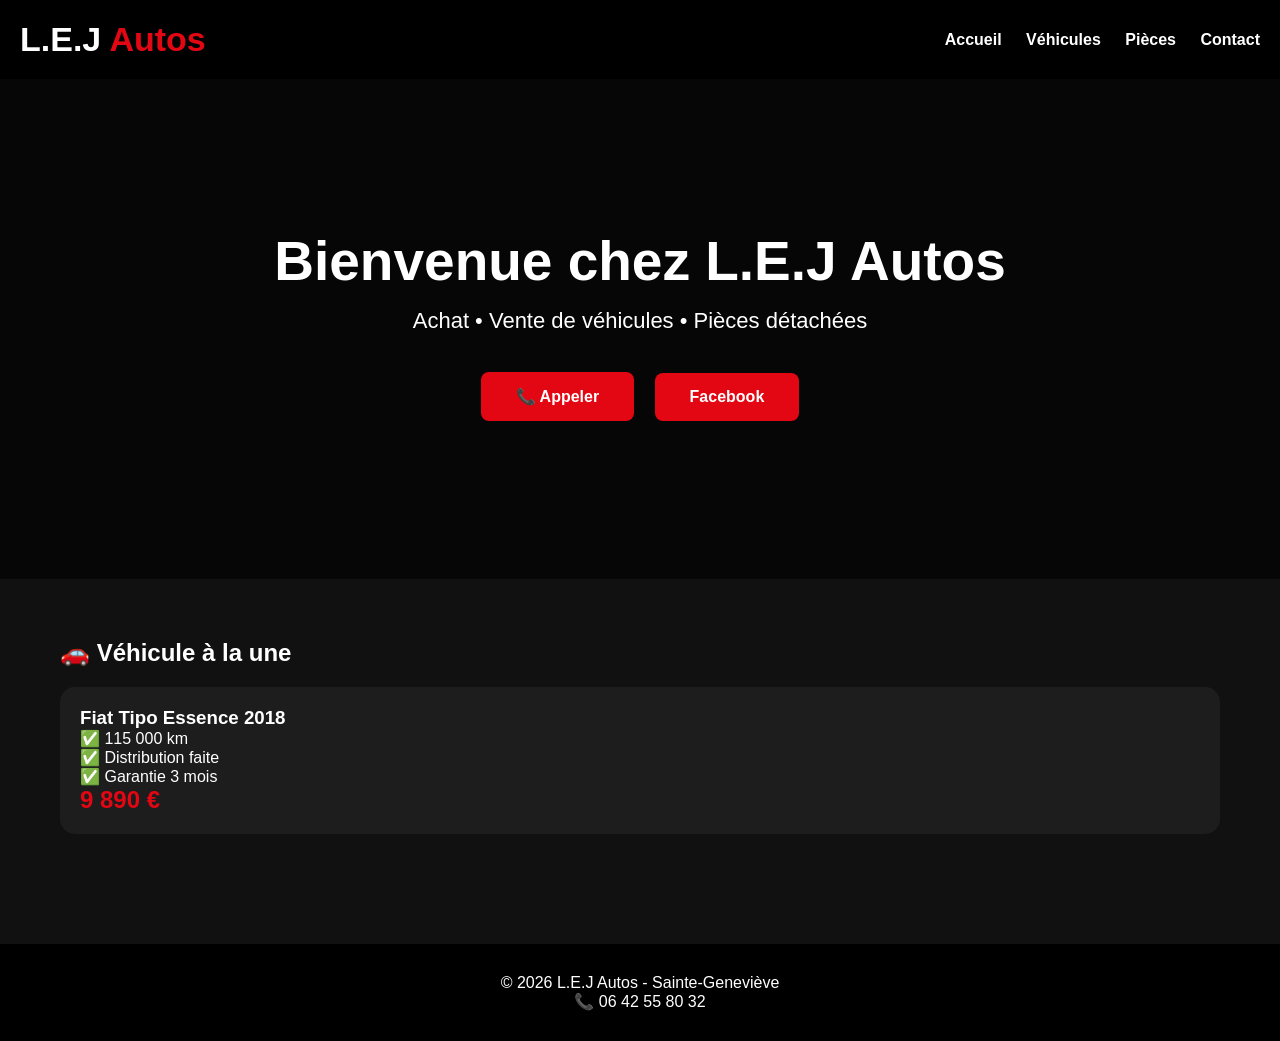
==== index.html @ 6880ef49 "Update index.html" ====
<!DOCTYPE html>
<html lang="fr">
<head>
<meta charset="UTF-8">
<meta name="viewport" content="width=device-width, initial-scale=1.0">
<title>L.E.J Autos</title>

<style>
*{
margin:0;
padding:0;
box-sizing:border-box;
font-family:Arial,Helvetica,sans-serif;
}

body{
background:#111;
color:white;
}

header{
background:#000;
padding:20px;
display:flex;
justify-content:space-between;
align-items:center;
}

.logo{
font-size:34px;
font-weight:bold;
color:#fff;
}

.logo span{
color:#e30613;
}

nav a{
color:white;
text-decoration:none;
margin-left:20px;
font-weight:bold;
}

.hero{
height:500px;
background:linear-gradient(rgba(0,0,0,.65),rgba(0,0,0,.65)),url("https://images.unsplash.com/photo-1503376780353-7e6692767b70?w=1600");
background-size:cover;
background-position:center;
display:flex;
justify-content:center;
align-items:center;
text-align:center;
padding:20px;
}

.hero h1{
font-size:55px;
margin-bottom:15px;
}

.hero p{
font-size:22px;
margin-bottom:30px;
}

.btn{
display:inline-block;
padding:15px 35px;
background:#e30613;
color:white;
text-decoration:none;
border-radius:8px;
font-weight:bold;
margin:8px;
}

.section{
padding:60px 20px;
max-width:1200px;
margin:auto;
}

.card{
background:#1d1d1d;
padding:20px;
border-radius:15px;
margin-top:20px;
}

footer{
background:#000;
padding:30px;
text-align:center;
margin-top:50px;
}
</style>

</head>

<body>

<header>

<div class="logo">L.E.J <span>Autos</span></div>

<nav>
<a href="#">Accueil</a>
<a href="#">Véhicules</a>
<a href="#">Pièces</a>
<a href="#">Contact</a>
</nav>

</header>

<section class="hero">

<div>

<h1>Bienvenue chez L.E.J Autos</h1>

<p>Achat • Vente de véhicules • Pièces détachées</p>

<a class="btn" href="tel:0642558032">📞 Appeler</a>

<a class="btn" href="https://www.facebook.com/share/1E5sN2Ahiv/?mibextid=wwXIfr">Facebook</a>

</div>

</section>

<section class="section">

<h2>🚗 Véhicule à la une</h2>

<div class="card">

<h3>Fiat Tipo Essence 2018</h3>

<p>✅ 115 000 km</p>

<p>✅ Distribution faite</p>

<p>✅ Garantie 3 mois</p>

<h2 style="color:#e30613;">9 890 €</h2>

</div>

</section>

<footer>

<p>© 2026 L.E.J Autos - Sainte-Geneviève</p>

<p>📞 06 42 55 80 32</p>

</footer>

</body>
</html>
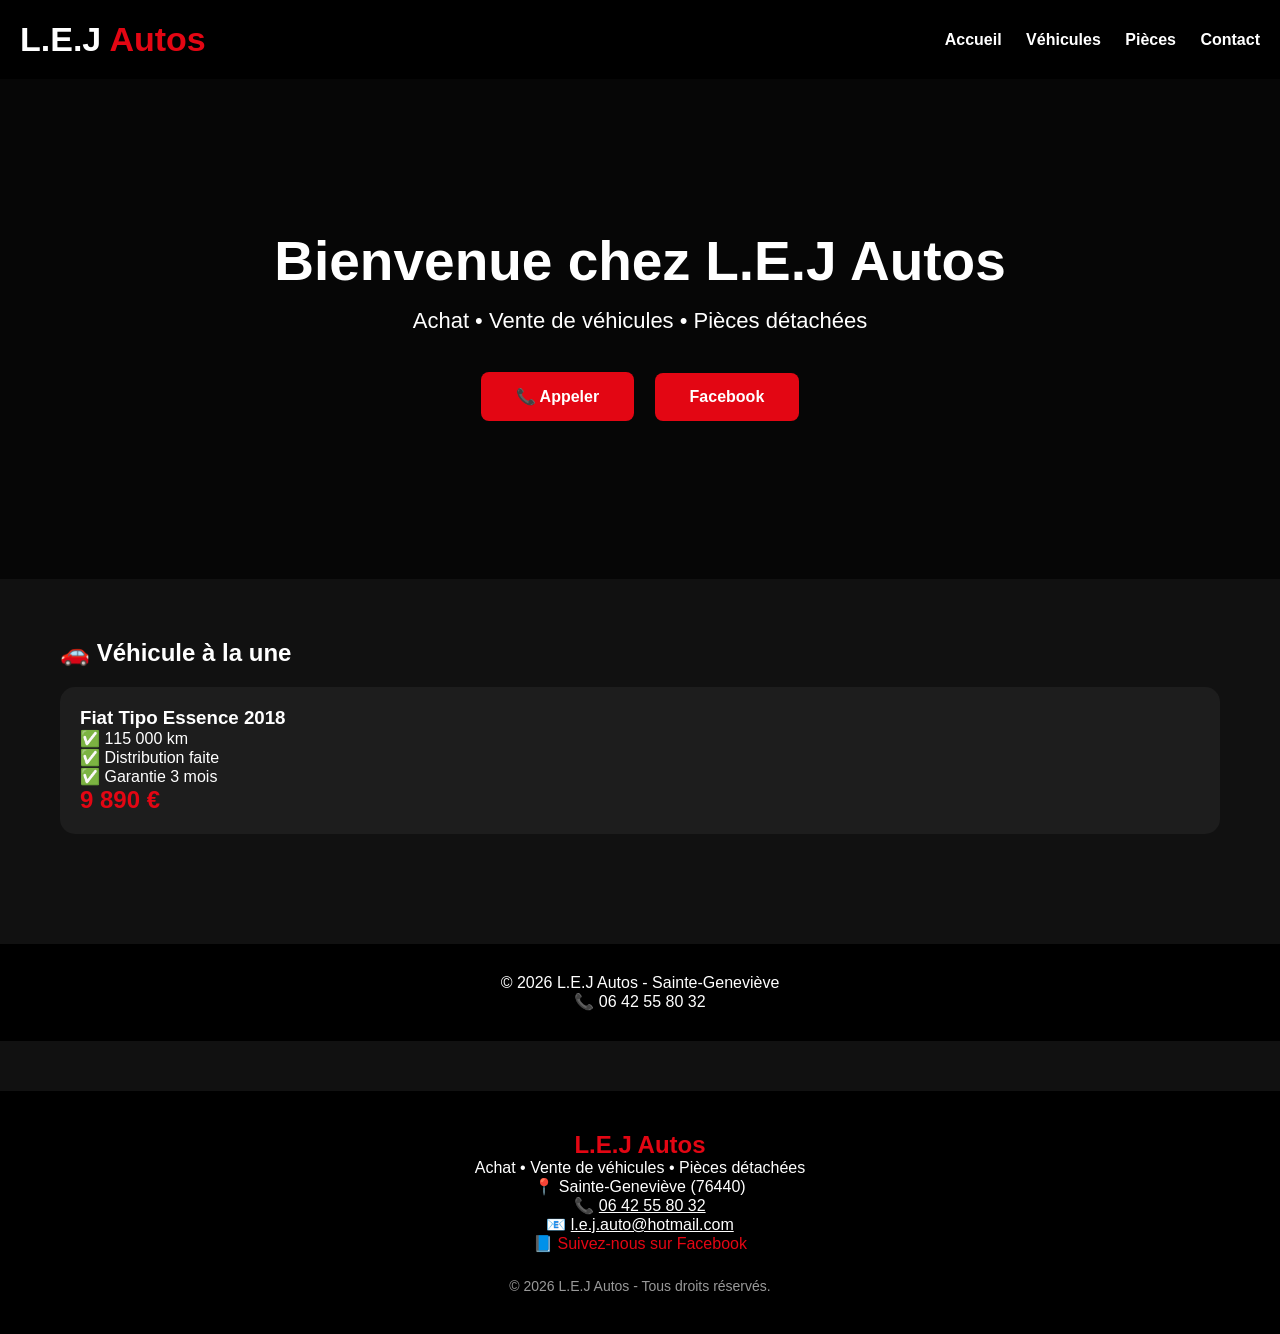
==== commit 8808cdca: "Update index.html" ====
--- a/index.html
+++ b/index.html
@@ -106,10 +106,10 @@
 <div class="logo">L.E.J <span>Autos</span></div>
 
 <nav>
-<a href="#">Accueil</a>
-<a href="#">Véhicules</a>
-<a href="#">Pièces</a>
-<a href="#">Contact</a>
+<a href="index.html">Accueil</a>
+<a href="vehicules.html">Véhicules</a>
+<a href="pieces.html">Pièces</a>
+<a href="contact.html">Contact</a>
 </nav>
 
 </header>
@@ -157,6 +157,28 @@
 <p>📞 06 42 55 80 32</p>
 
 </footer>
+<footer style="background:#000;color:white;padding:40px;text-align:center;margin-top:50px;">
 
+<h2 style="color:#e30613;">L.E.J Autos</h2>
+
+<p>Achat • Vente de véhicules • Pièces détachées</p>
+
+<p>📍 Sainte-Geneviève (76440)</p>
+
+<p>📞 <a href="tel:0642558032" style="color:white;">06 42 55 80 32</a></p>
+
+<p>📧 <a href="mailto:l.e.j.auto@hotmail.com" style="color:white;">l.e.j.auto@hotmail.com</a></p>
+
+<p>
+<a href="https://www.facebook.com/share/1E5sN2Ahiv/?mibextid=wwXIfr" style="color:#e30613;text-decoration:none;">
+📘 Suivez-nous sur Facebook
+</a>
+</p>
+
+<p style="margin-top:25px;font-size:14px;color:#999;">
+© 2026 L.E.J Autos - Tous droits réservés.
+</p>
+
+</footer>
 </body>
 </html>
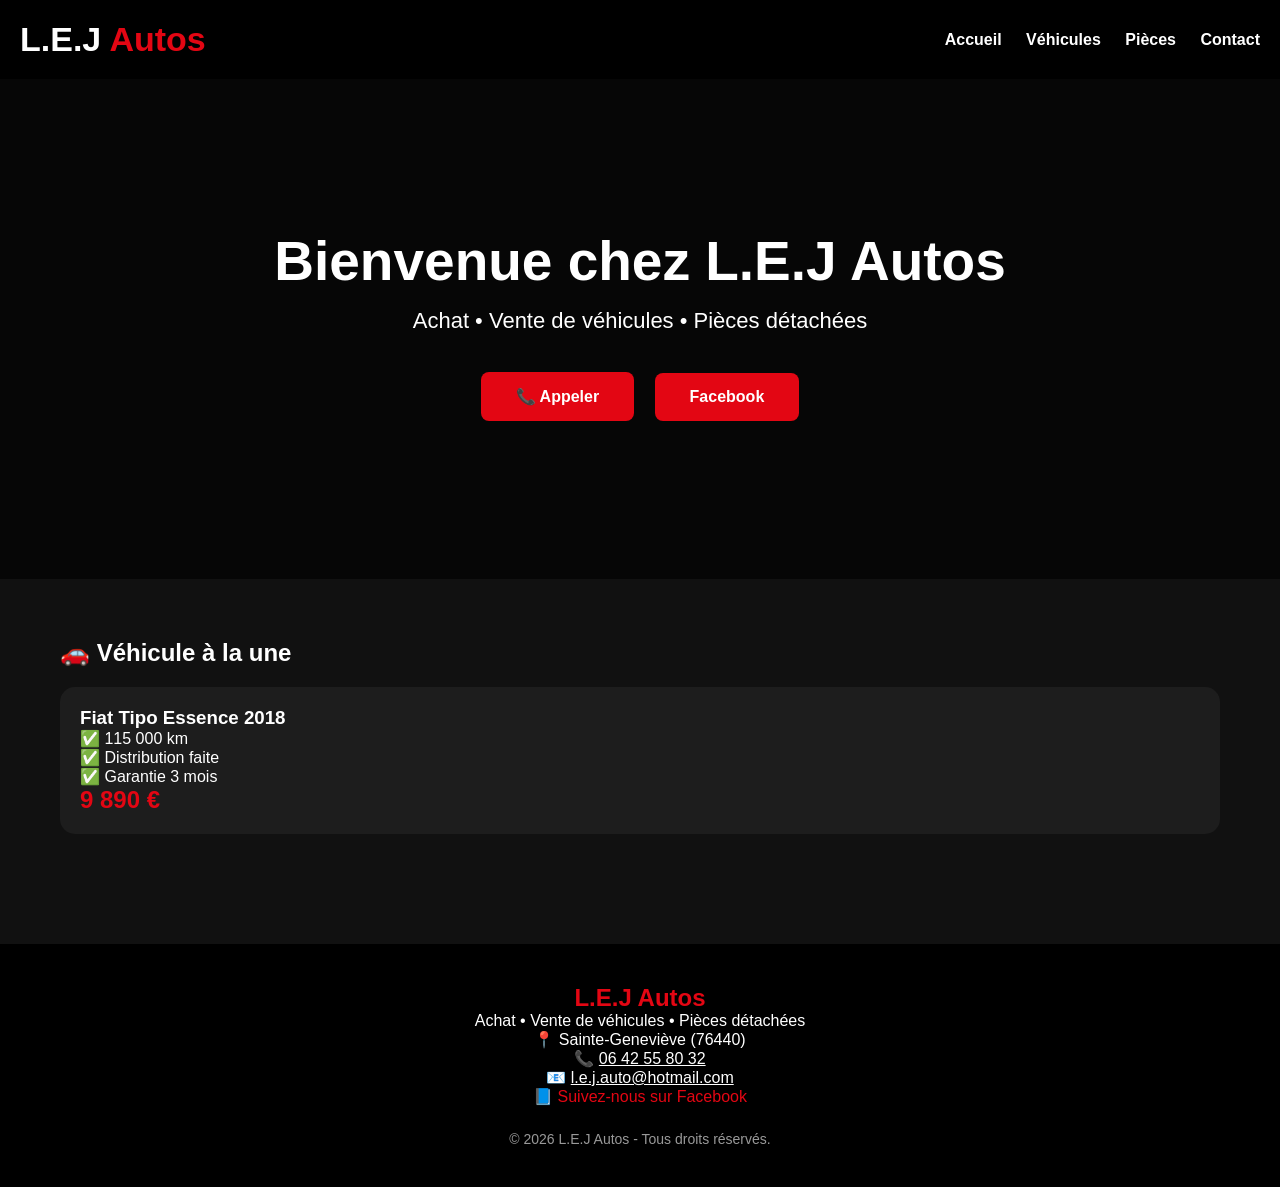
==== commit 30bb24ff: "Update index.html" ====
--- a/index.html
+++ b/index.html
@@ -150,13 +150,6 @@
 
 </section>
 
-<footer>
-
-<p>© 2026 L.E.J Autos - Sainte-Geneviève</p>
-
-<p>📞 06 42 55 80 32</p>
-
-</footer>
 <footer style="background:#000;color:white;padding:40px;text-align:center;margin-top:50px;">
 
 <h2 style="color:#e30613;">L.E.J Autos</h2>
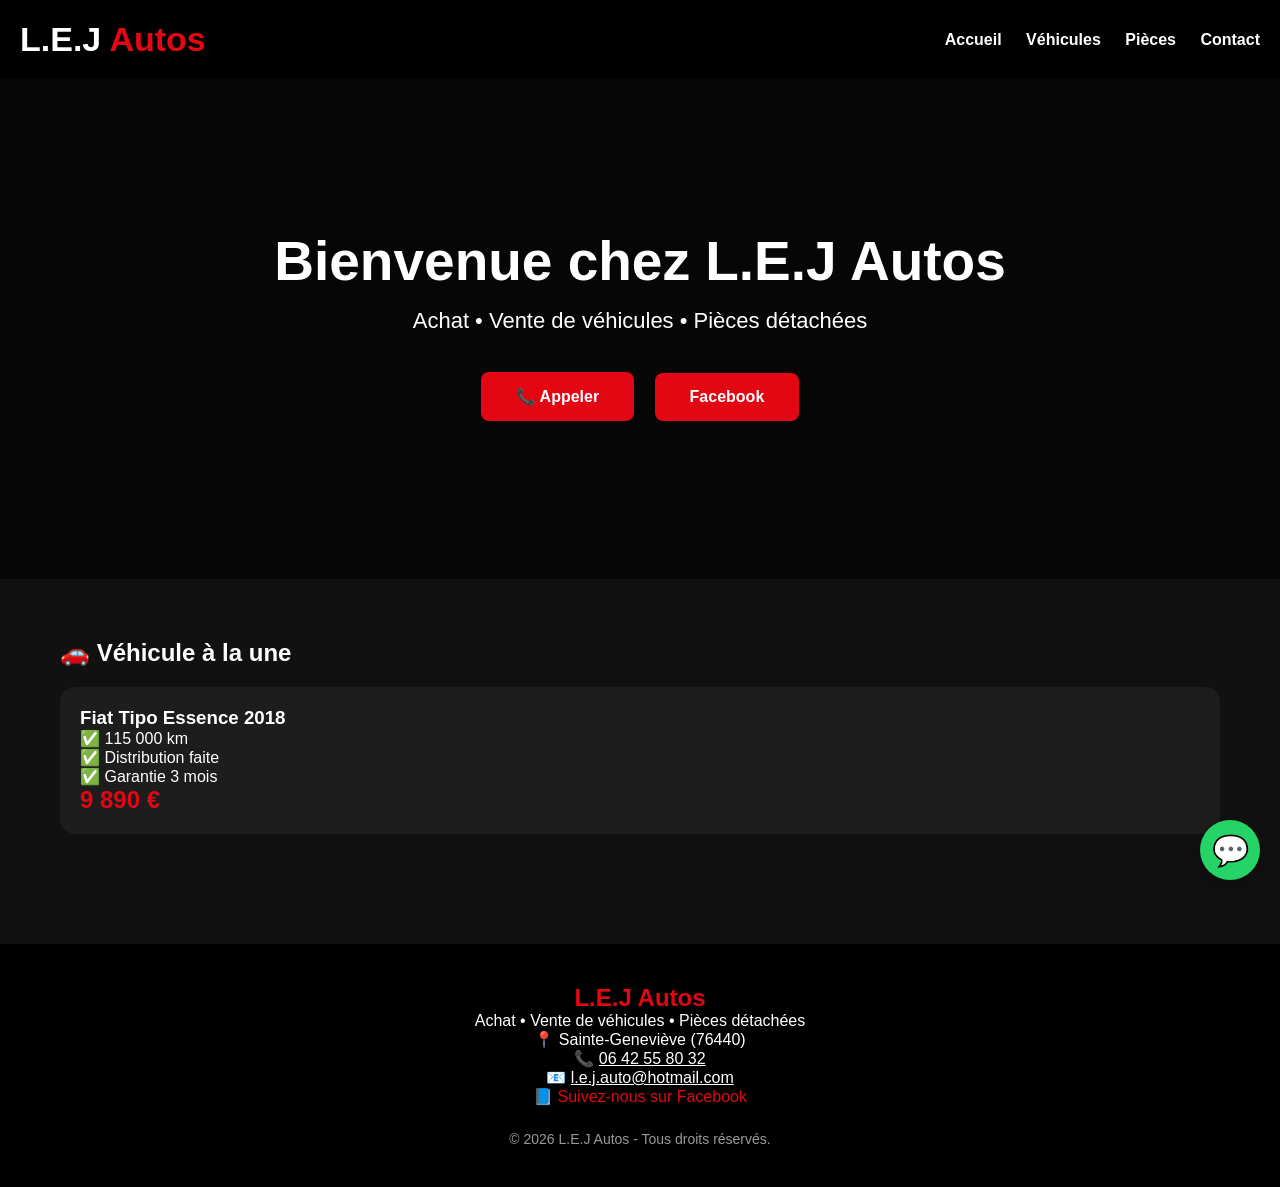
==== commit 18ff63e8: "Update index.html" ====
--- a/index.html
+++ b/index.html
@@ -173,5 +173,7 @@
 </p>
 
 </footer>
+  <a href="https://wa.me/33642558032"
+style="position:fixed;bottom:20px;right:20px;background:#25D366;color:white;width:60px;height:60px;border-radius:50%;display:flex;justify-content:center;align-items:center;font-size:30px;text-decoration:none;box-shadow:0 5px 15px rgba(0,0,0,.3);z-index:9999;">💬</a>
 </body>
 </html>
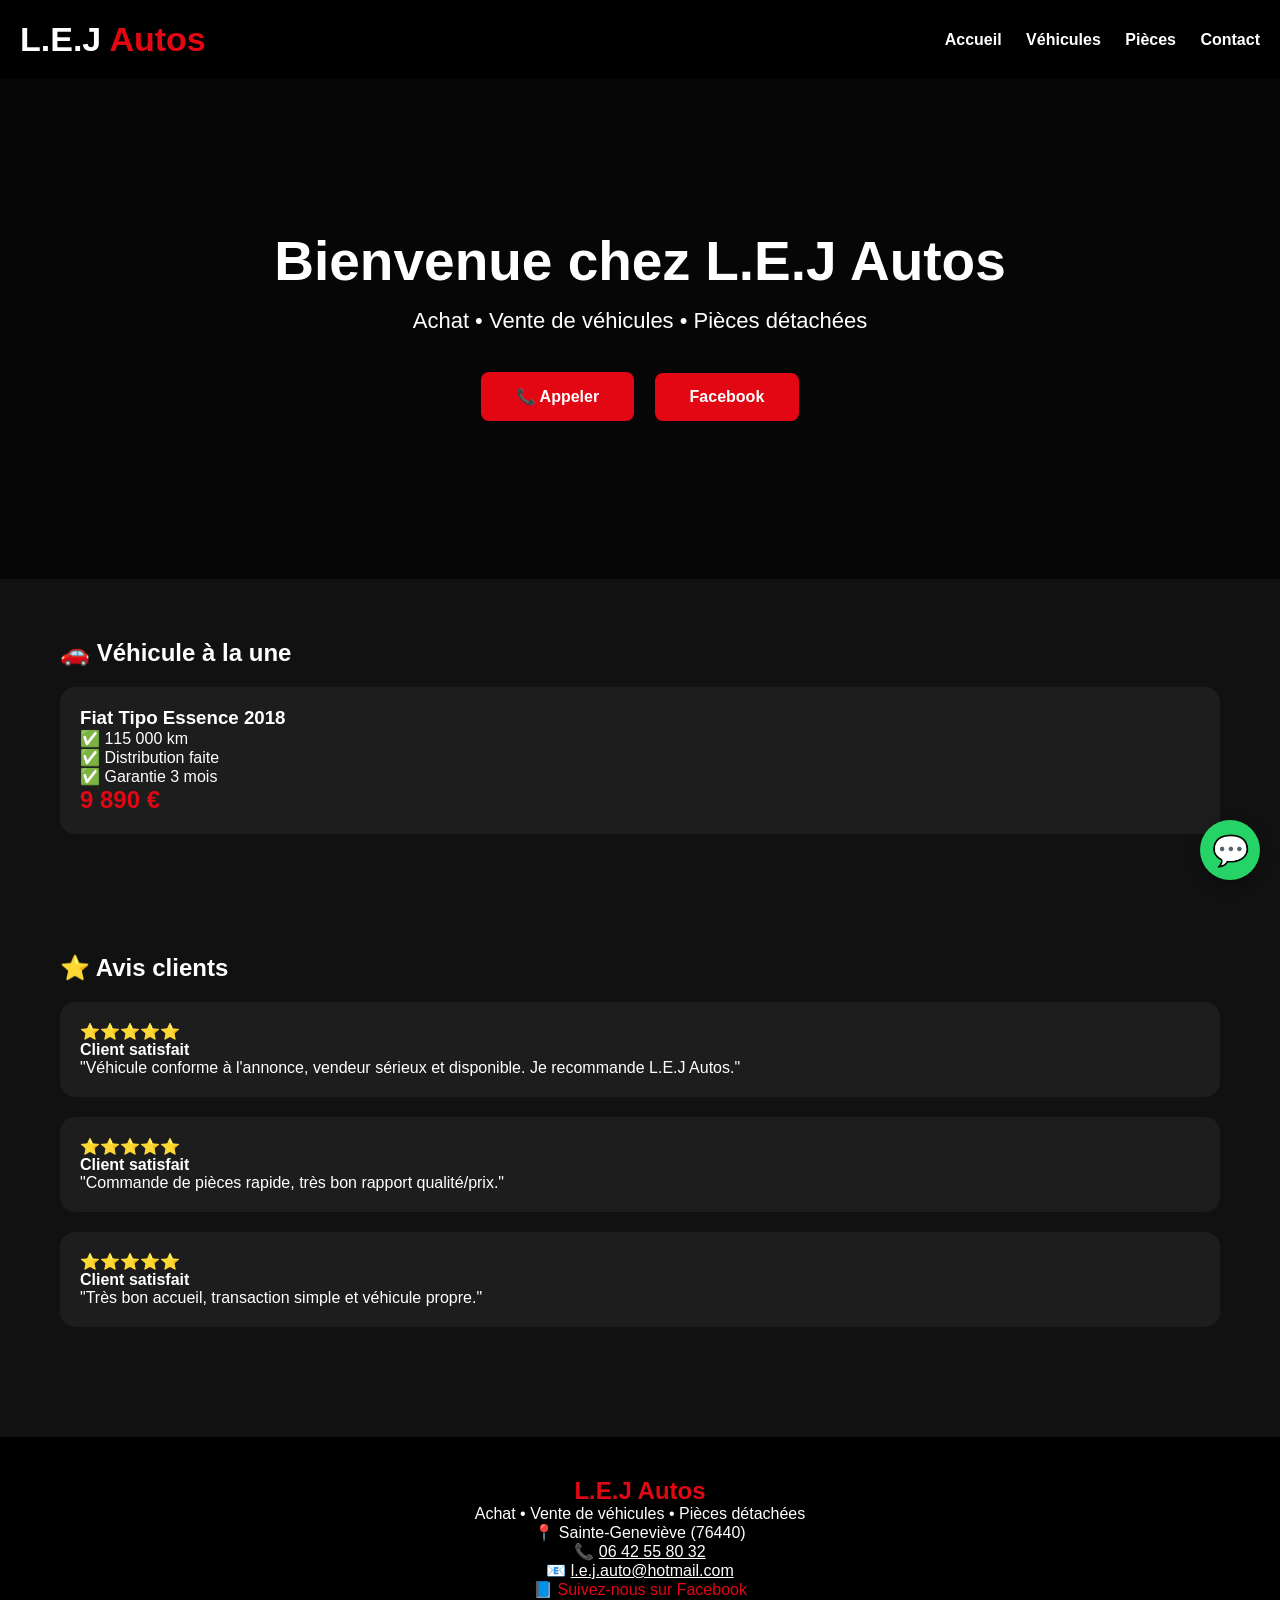
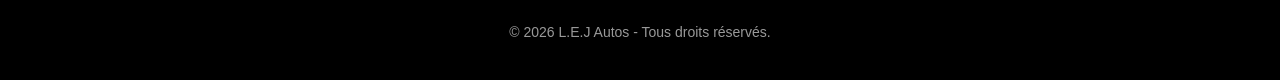
==== commit d6688747: "Add customer reviews section to index.html Added customer reviews section with multiple testimonials" ====
--- a/index.html
+++ b/index.html
@@ -149,7 +149,29 @@
 </div>
 
 </section>
-
+<section class="section">
+
+<h2>⭐ Avis clients</h2>
+
+<div class="card">
+⭐⭐⭐⭐⭐
+<p><strong>Client satisfait</strong></p>
+<p>"Véhicule conforme à l'annonce, vendeur sérieux et disponible. Je recommande L.E.J Autos."</p>
+</div>
+
+<div class="card">
+⭐⭐⭐⭐⭐
+<p><strong>Client satisfait</strong></p>
+<p>"Commande de pièces rapide, très bon rapport qualité/prix."</p>
+</div>
+
+<div class="card">
+⭐⭐⭐⭐⭐
+<p><strong>Client satisfait</strong></p>
+<p>"Très bon accueil, transaction simple et véhicule propre."</p>
+</div>
+
+</section>
 <footer style="background:#000;color:white;padding:40px;text-align:center;margin-top:50px;">
 
 <h2 style="color:#e30613;">L.E.J Autos</h2>
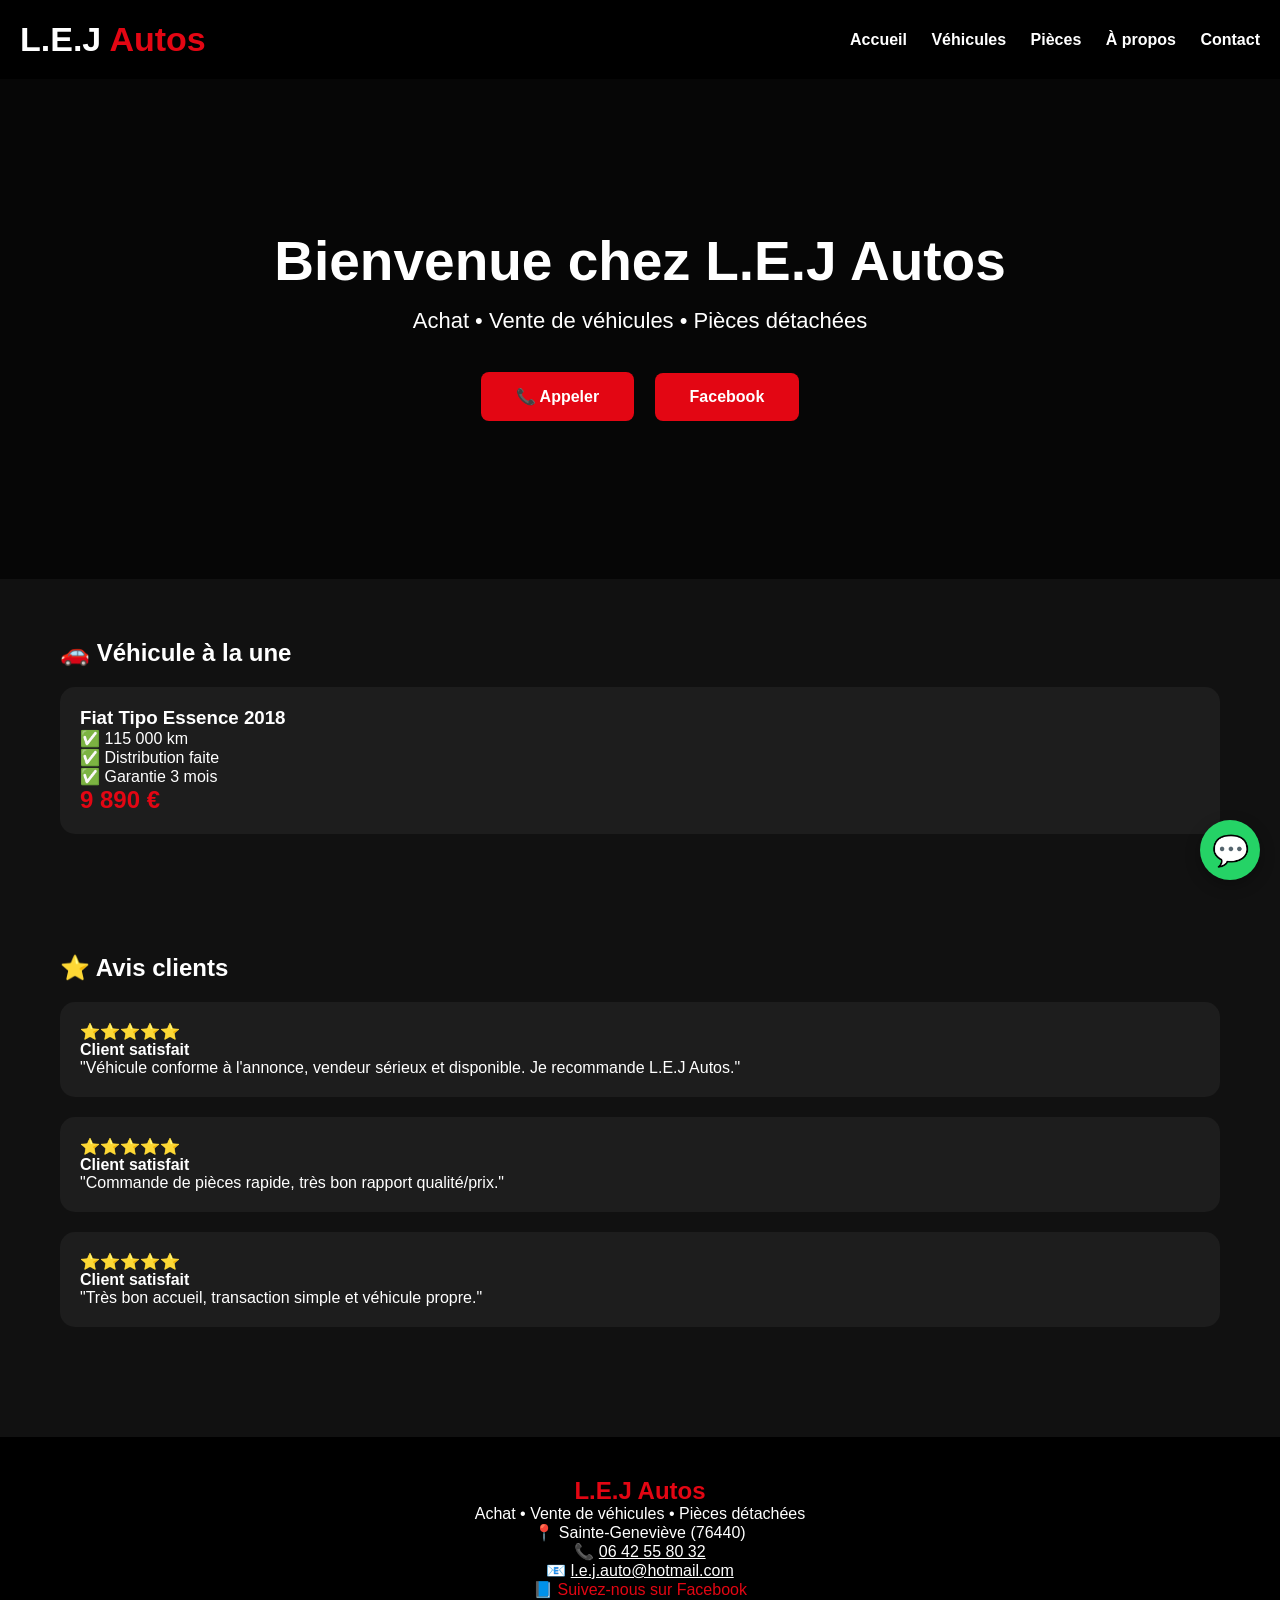
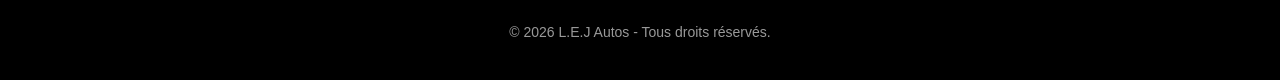
==== commit f4e40f16: "Update index.html" ====
--- a/index.html
+++ b/index.html
@@ -109,6 +109,7 @@
 <a href="index.html">Accueil</a>
 <a href="vehicules.html">Véhicules</a>
 <a href="pieces.html">Pièces</a>
+<a href="apropos.html">À propos</a>  
 <a href="contact.html">Contact</a>
 </nav>
 
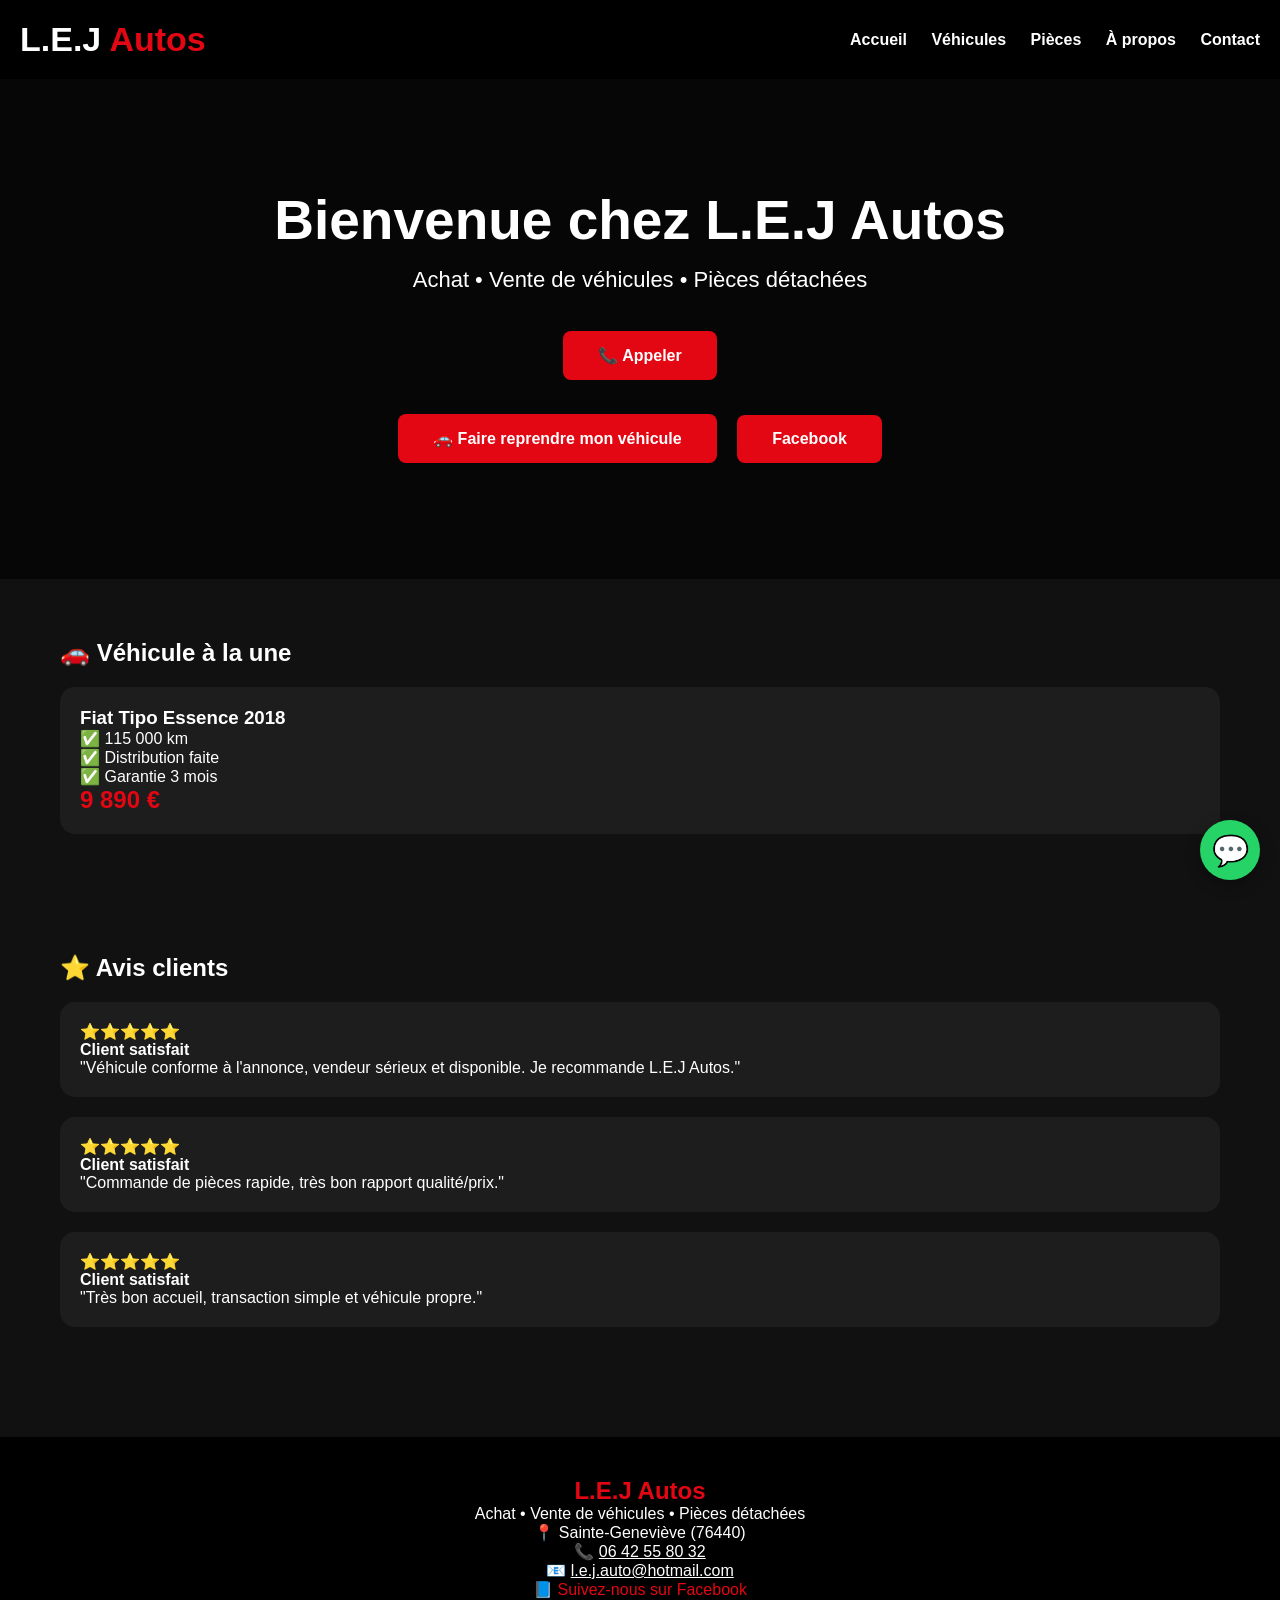
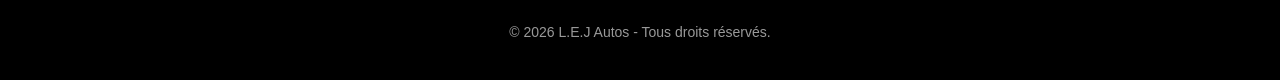
==== commit 17264032: "Fix HTML entity encoding in index.html" ====
--- a/index.html
+++ b/index.html
@@ -124,7 +124,9 @@
 <p>Achat • Vente de véhicules • Pièces détachées</p>
 
 <a class="btn" href="tel:0642558032">📞 Appeler</a>
-
+<br><br>
+
+<a class="btn" href="reprise.html">🚗 Faire reprendre mon véhicule</a>
 <a class="btn" href="https://www.facebook.com/share/1E5sN2Ahiv/?mibextid=wwXIfr">Facebook</a>
 
 </div>
